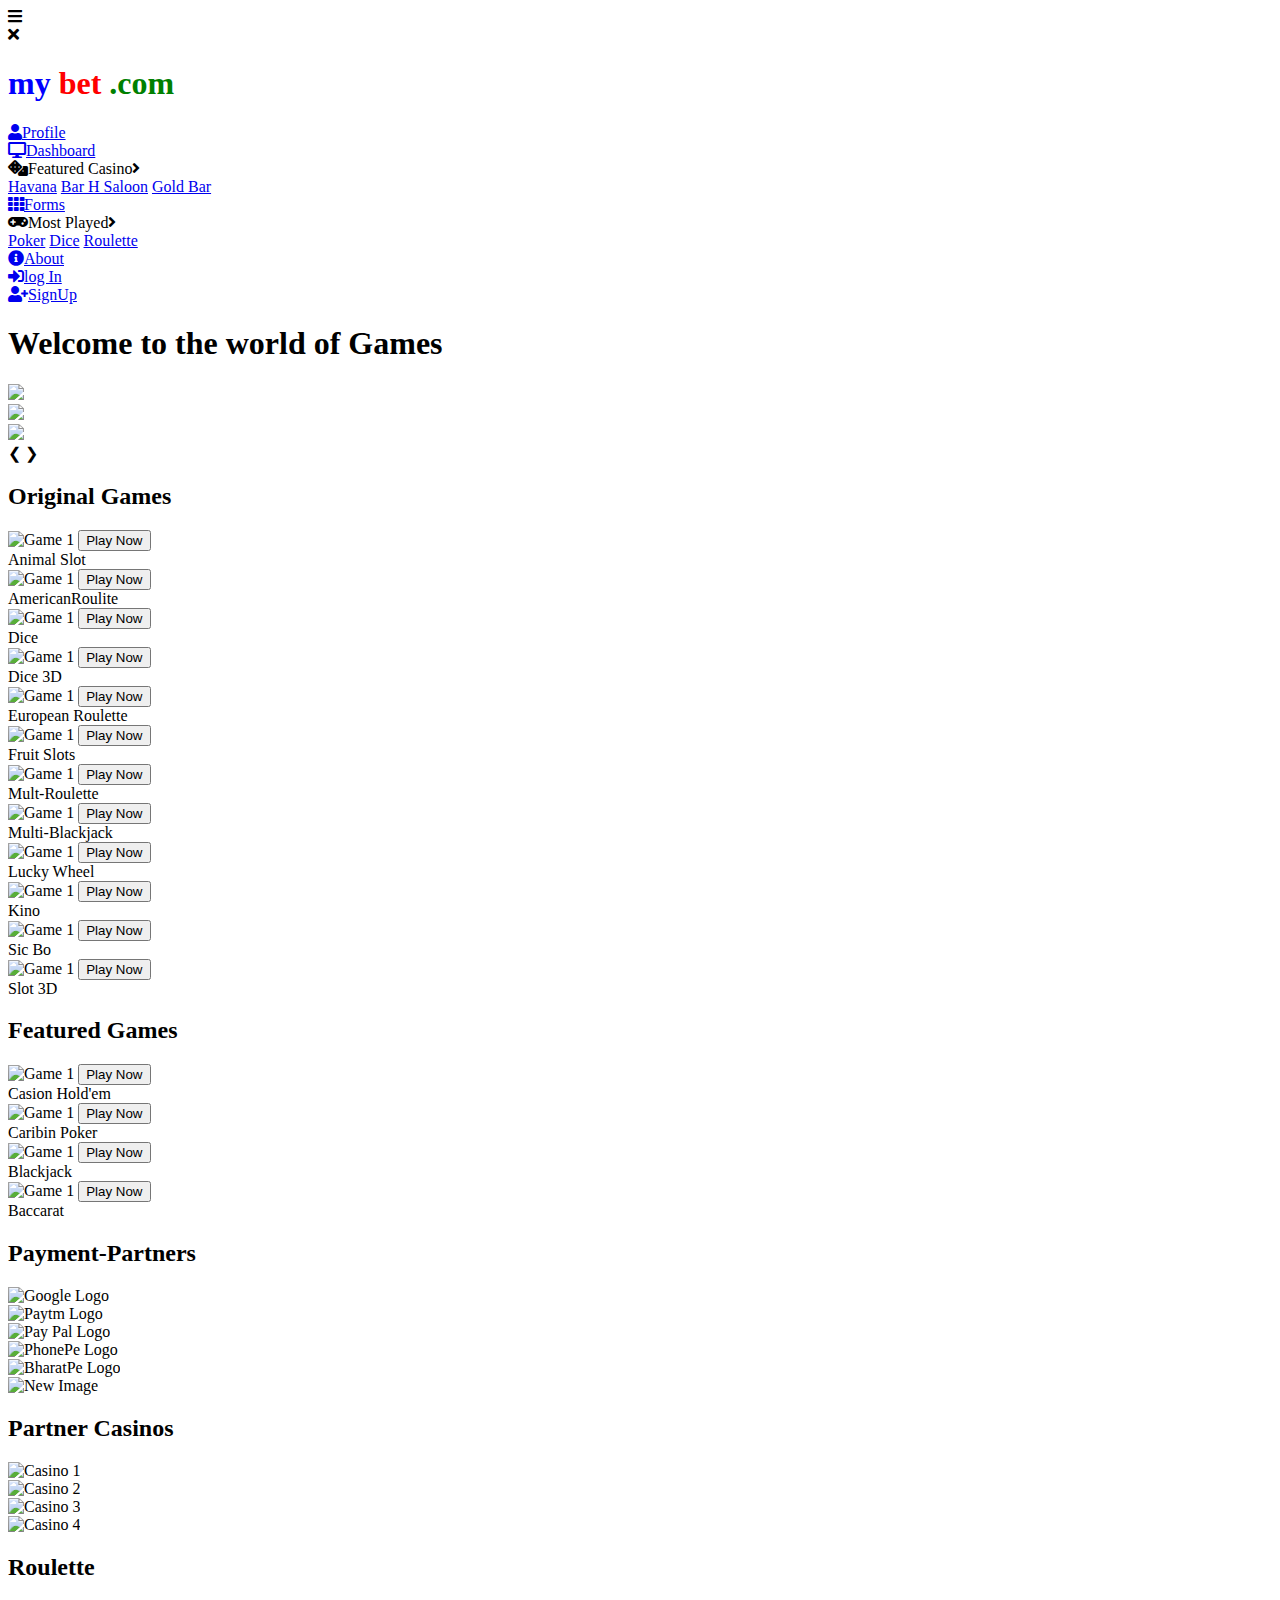
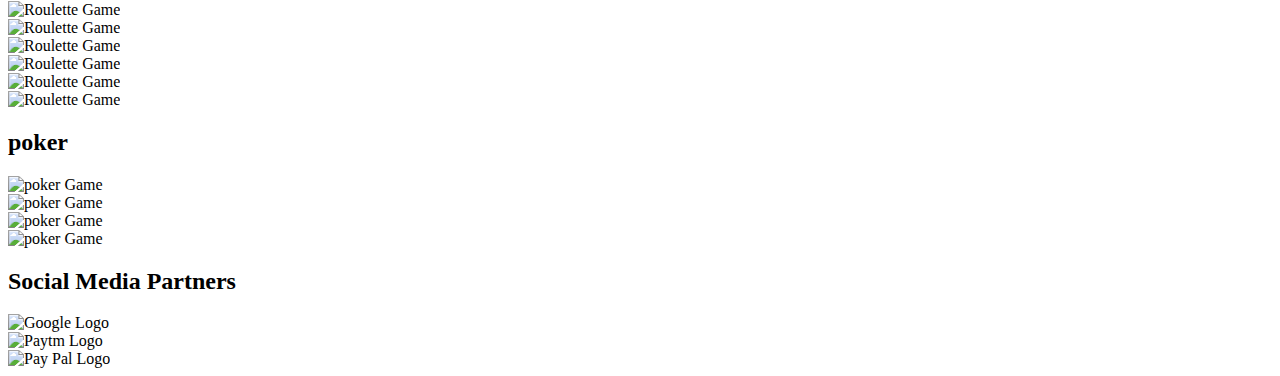
==== index.html @ e192326a "Add files via upload" ====
<!DOCTYPE html>
<html lang="en">
<head>
    <meta charset="UTF-8">
    <meta http-equiv="X-UA-Compatible" content="IE=edge">
    <meta name="viewport" content="width=device-width, initial-scale=1.0">
    <title>Betting Website</title>
    <link rel="stylesheet" href="home.css">
    <!-- Add button stylesheet -->
    <!-- Font Awesome CDN -->
    <link rel="stylesheet" href="https://cdnjs.cloudflare.com/ajax/libs/font-awesome/5.15.4/css/all.min.css">
</head>
<body>

    <!-- Betting Website content -->
    <!-- Add button here -->   

    <!-- Dropdown Sidebar content -->
    <div class="menu-btn">
        <i class="fas fa-bars"></i>
    </div>

    <div class="side-bar">
        <header>
            <div class="close-btn">
                <i class="fas fa-times"></i>
            </div>
            
            <h1>
                <span style="color: blue;">my</span>
                <span style="color: red;">bet</span>
                <span style="color: green;">.com</span>
            </h1>
            
        </header>

        <div class="menu">
            <div class="item">
                <a href="profile.html"><i class="fas fa-user"></i>Profile</a>
            </div>
            <div class="item">
                <a href="index.html"><i class="fas fa-desktop"></i>Dashboard</a>
            </div>
            <div class="item">
                <a class="sub-btn"><i class="fas fa-dice"></i>Featured Casino<i class="fas fa-angle-right dropdown"></i></a>
                <div class="sub-menu">
                    <a href="#" class="sub-item">Havana</a>
                    <a href="#" class="sub-item">Bar H Saloon</a>
                    <a href="#" class="sub-item">Gold Bar</a>
                </div>
            </div>
            <div class="item">
                <a href="#"><i class="fas fa-th"></i>Forms</a>
            </div>
            <div class="item">
                <a class="sub-btn"><i class="fas fa-gamepad"></i>Most Played<i class="fas fa-angle-right dropdown"></i></a>
                <div class="sub-menu">
                    <a href="#" class="sub-item">Poker</a>
                    <a href="#" class="sub-item">Dice</a>
                    <a href="#" class="sub-item">Roulette</a>
                </div>
            </div>
            <div class="item">
                <a href="#"><i class="fas fa-info-circle"></i>About</a>
            </div>
            <div class="item">
                <a href="login.html"><i class="fas fa-sign-in-alt"></i>log In</a>
            </div>
            <div class="item">
                <a href="signup.html"><i class="fas fa-user-plus"></i>SignUp</a>
            </div>
        </div>
    </div>

    <script src="https://code.jquery.com/jquery-3.6.0.min.js"></script>
    <script>
        $(document).ready(function(){
            // jQuery for toggle sub menus
            $('.sub-btn').click(function(){
                $(this).next('.sub-menu').slideToggle();
                $(this).find('.dropdown').toggleClass('rotate');
            });

            // jQuery for expand and collapse the sidebar
            $('.menu-btn').click(function(){
                $('.side-bar').addClass('active');
                $('.menu-btn').css("visibility", "hidden");
            });

            // Active cancel button
            $('.close-btn').click(function(){
                $('.side-bar').removeClass('active');
                $('.menu-btn').css("visibility", "visible");
            });
        });
    </script>
</body>
</html>
    
    </main> 
        <!-- Main content area -->
        <div class="content">
            <h1>Welcome to the world of Games</h1>
        </div>
        <div class="slideshow-container">
            <div class="mySlides">
                <img src="5.webp" style="width:100%">
            </div>

            <div class="mySlides">
                <img src="4.jpg" style="width:100%">
            </div>

            <div class="mySlides">
                <img src="3.jpg" style="width:100%">
            </div>
            <a class="prev" onclick="plusSlides(-1)">&#10094;</a>
            <a class="next" onclick="plusSlides(1)">&#10095;</a>
        </div>

        <!-- Original Games section -->
        <section class="original-games">
            <h2>Original Games</h2>
            <div class="game-boxes">
                <!-- Row 1 -->
                <div class="row">
                    <div class="box">
                        <img src="g5.png" alt="Game 1">
                        <button class="play-button">Play Now</button>
                        <div class="game-name">Animal Slot</div>
                    </div>
                    <div class="box">
                        <img src="g6.png" alt="Game 1">
                        <button class="play-button">Play Now</button>
                        <div class="game-name">AmericanRoulite</div>
                    </div>
                    <div class="box">
                        <img src="g7.png" alt="Game 1">
                        <button class="play-button">Play Now</button>
                        <div class="game-name">Dice</div>
                    </div>
                    <div class="box">
                        <img src="g8.png" alt="Game 1">
                        <button class="play-button">Play Now</button>
                        <div class="game-name">Dice 3D</div>
                    </div>
                    <div class="box">
                        <img src="g9.png" alt="Game 1">
                        <button class="play-button">Play Now</button>
                        <div class="game-name">European Roulette</div>
                    </div>
                    <div class="box">
                        <img src="g10.png" alt="Game 1">
                        <button class="play-button">Play Now</button>
                        <div class="game-name">Fruit Slots</div>
                    </div>
                    <div class="box">
                        <img src="g11.png" alt="Game 1">
                        <button class="play-button">Play Now</button>
                        <div class="game-name">Mult-Roulette</div>
                    </div>
                    <div class="box">
                        <img src="g12.png" alt="Game 1">
                        <button class="play-button">Play Now</button>
                        <div class="game-name">Multi-Blackjack</div>
                    </div>
                    <div class="box">
                        <img src="g13.png" alt="Game 1">
                        <button class="play-button">Play Now</button>
                        <div class="game-name">Lucky Wheel</div>
                    </div>
                    <div class="box">
                        <img src="g14.png" alt="Game 1">
                        <button class="play-button">Play Now</button>
                        <div class="game-name">Kino</div>
                    </div>
                    <div class="box">
                        <img src="g15.png" alt="Game 1">
                        <button class="play-button">Play Now</button>
                        <div class="game-name">Sic Bo</div>
                    </div>
                    <div class="box">
                        <img src="g16.png" alt="Game 1">
                        <button class="play-button">Play Now</button>
                        <div class="game-name">Slot 3D</div>
                    </div>
                                                                                
                </div>
                <!-- Row 2 -->
                <!-- Add more rows  -->
            </div>
        <!-- Featured Games section -->
        <section class="featured-games">
            <h2>Featured Games</h2>
            <div class="game-boxes">
                <!-- Row 1 -->
                <div class="box">
                    <img src="g1.png" alt="Game 1">
                    <button class="play-button">Play Now</button>
                    <div class="game-name">Casion Hold'em</div>
                </div>
                <div class="box">
                    <img src="g2.png" alt="Game 1">
                    <button class="play-button">Play Now</button>
                    <div class="game-name">Caribin Poker</div>
                </div>
                <div class="box">
                    <img src="g3.png" alt="Game 1">
                    <button class="play-button">Play Now</button>
                    <div class="game-name">Blackjack</div>
                </div>
                <div class="box">
                    <img src="g4.png" alt="Game 1">
                    <button class="play-button">Play Now</button>
                    <div class="game-name">Baccarat</div>
                </div>
                
                <!-- Row 2 -->
                <!-- Add more game boxes here -->
            </div>
            <section class="our-partners">
                <!-- Featured Games heading -->
                <h2>Payment-Partners</h2>
                
                <!-- Game boxes container -->
                <div class="game-boxes">
                    <!-- Partner boxes for Paytm, PhonePe, and BharatPe logos -->
                    <div class="partner-box">
                        <img src="social.png" alt="Google Logo">
                    </div>
                    <div class="partner-box">
                        <img src="paytm.png" alt="Paytm Logo">
                    </div>
                    <div class="partner-box">
                        <img src="paypal.png" alt="Pay Pal Logo">
                    </div>
                    <div class="partner-box">
                        <img src="visa.png" alt="PhonePe Logo">
                    </div>
                    <div class="partner-box">
                        <img src="apple-pay.png" alt="BharatPe Logo">
                    </div>
                </div>
    
                <!-- New image -->
                <div class="full-image">
                    <img src="a5.png" alt="New Image">
                </div>
            </section>
            <div>
                <section class="partner-casinos">
                    <h2>Partner Casinos</h2>
                    <div class="casino-boxes">
                        <div class="casino-box">
                            <img src="cc1.jpeg" alt="Casino 1">
                        </div>
                        <div class="casino-box">
                            <img src="cc2.jpeg" alt="Casino 2">
                        </div>
                        <div class="casino-box">
                            <img src="cc3.jpeg" alt="Casino 3">
                        </div>
                        <div class="casino-box">
                            <img src="cc4.jpeg" alt="Casino 4">
                    </div>
            </section>
            <div>
                <section class="roulette-section">
                            <h2>Roulette</h2>
                            <div class="roulette-boxes">
                                <div class="casino-box">
                                    <img src="ru1.png" alt="Roulette Game">
                                </div>
                                <div class="casino-box">
                                    <img src="ru2.png" alt="Roulette Game">
                                </div>
                                <div class="casino-box">
                                    <img src="ru3.png" alt="Roulette Game">
                                </div>
                                <div class="casino-box">
                                    <img src="ru4.png" alt="Roulette Game">
                                </div>
                                <div class="casino-box">
                                    <img src="ru5.png" alt="Roulette Game">
                                </div>
                                <div class="casino-box">
                                    <img src="ru6.png" alt="Roulette Game">
                                </div>
                                <!-- Add more roulette game boxes here -->
                            </div>
                        </section>
                    </section>
                    <div>
                        <section class="poker-section">
                                    <h2>poker</h2>
                                    <div class="poker-boxes">
                                        <div class="casino-box">
                                            <img src="pk1.png" alt="poker Game">
                                        </div>
                                        <div class="casino-box">
                                            <img src="pk2.png" alt="poker Game">
                                        </div>
                                        <div class="casino-box">
                                            <img src="pk3.png" alt="poker Game">
                                        </div>
                                        <div class="casino-box">
                                            <img src="pk4.png" alt="poker Game">
                                        </div>
                                        
                                        <!-- Add more poker game boxes here -->
                                    </div>
                                </section>
                                <div>
                                    <section class="our-partners">
                                        <!-- Featured Games heading -->
                                        <h2>Social Media Partners</h2>
                                        
                                        <!-- Game boxes container -->
                                        <div class="game-boxes">
                                            <!-- Partner boxes for Paytm, PhonePe, and BharatPe logos -->
                                            <div class="partner-box">
                                                <img src="instagram.png" alt="Google Logo">
                                            </div>
                                            <div class="partner-box">
                                                <img src="facebook.png" alt="Paytm Logo">
                                            </div>
                                            <div class="partner-box">
                                                <img src="twitter.png" alt="Pay Pal Logo">
                                            
                                        </div>
                                </section>
                        
                        

                        
    </main>

    <script src="home.js"></script> 
</body>
</html>
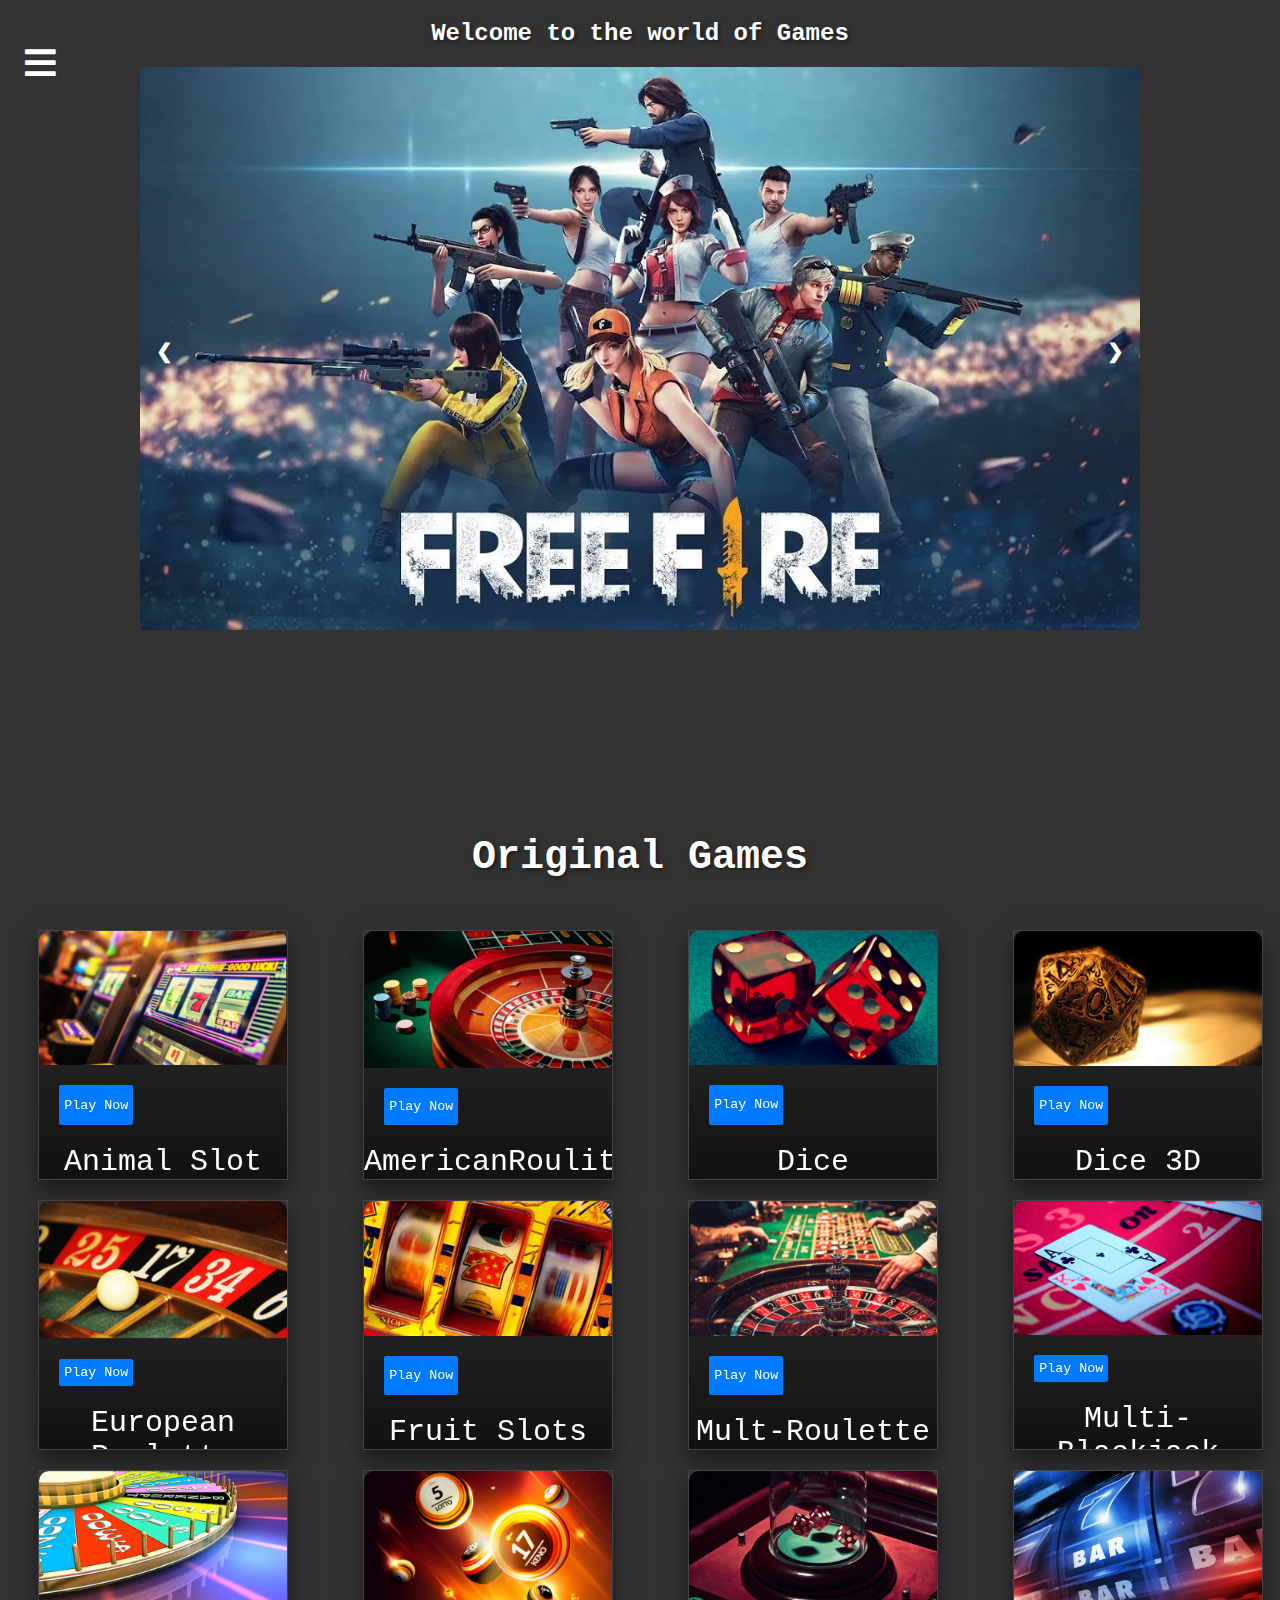
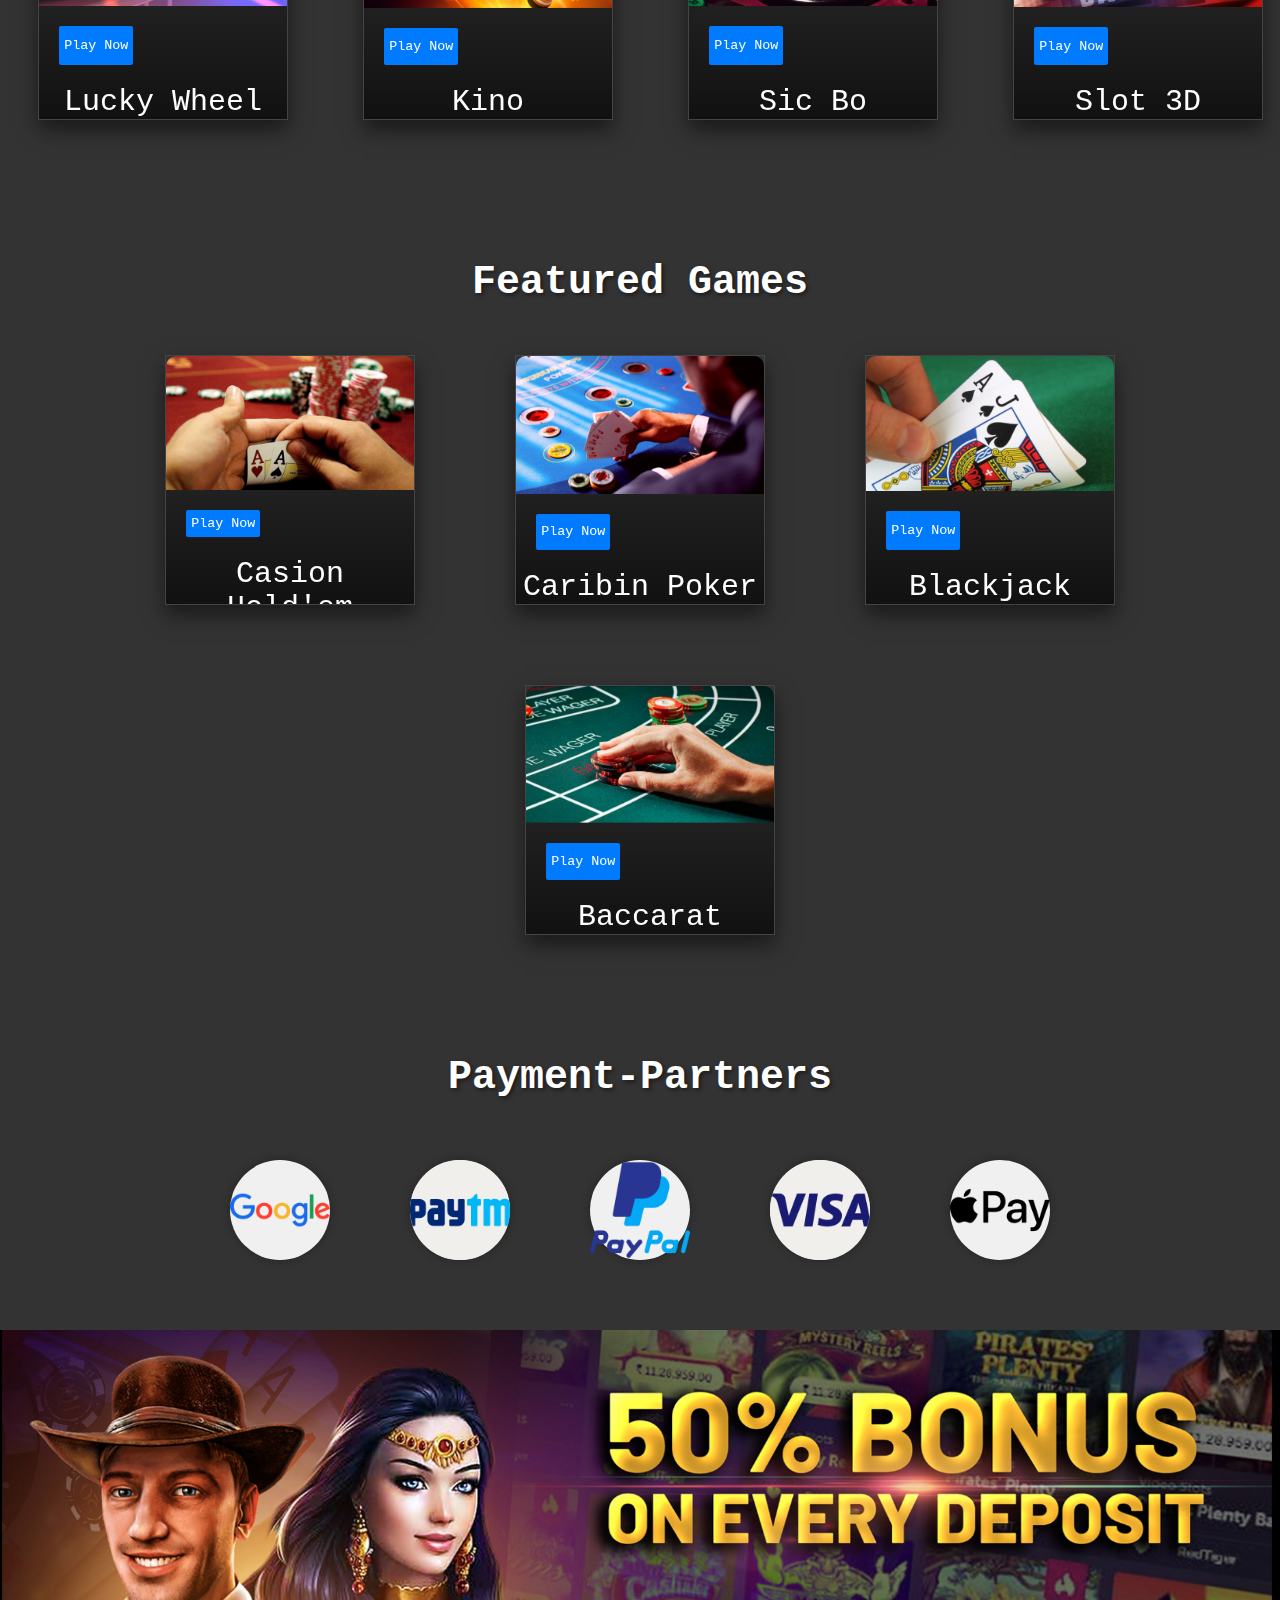
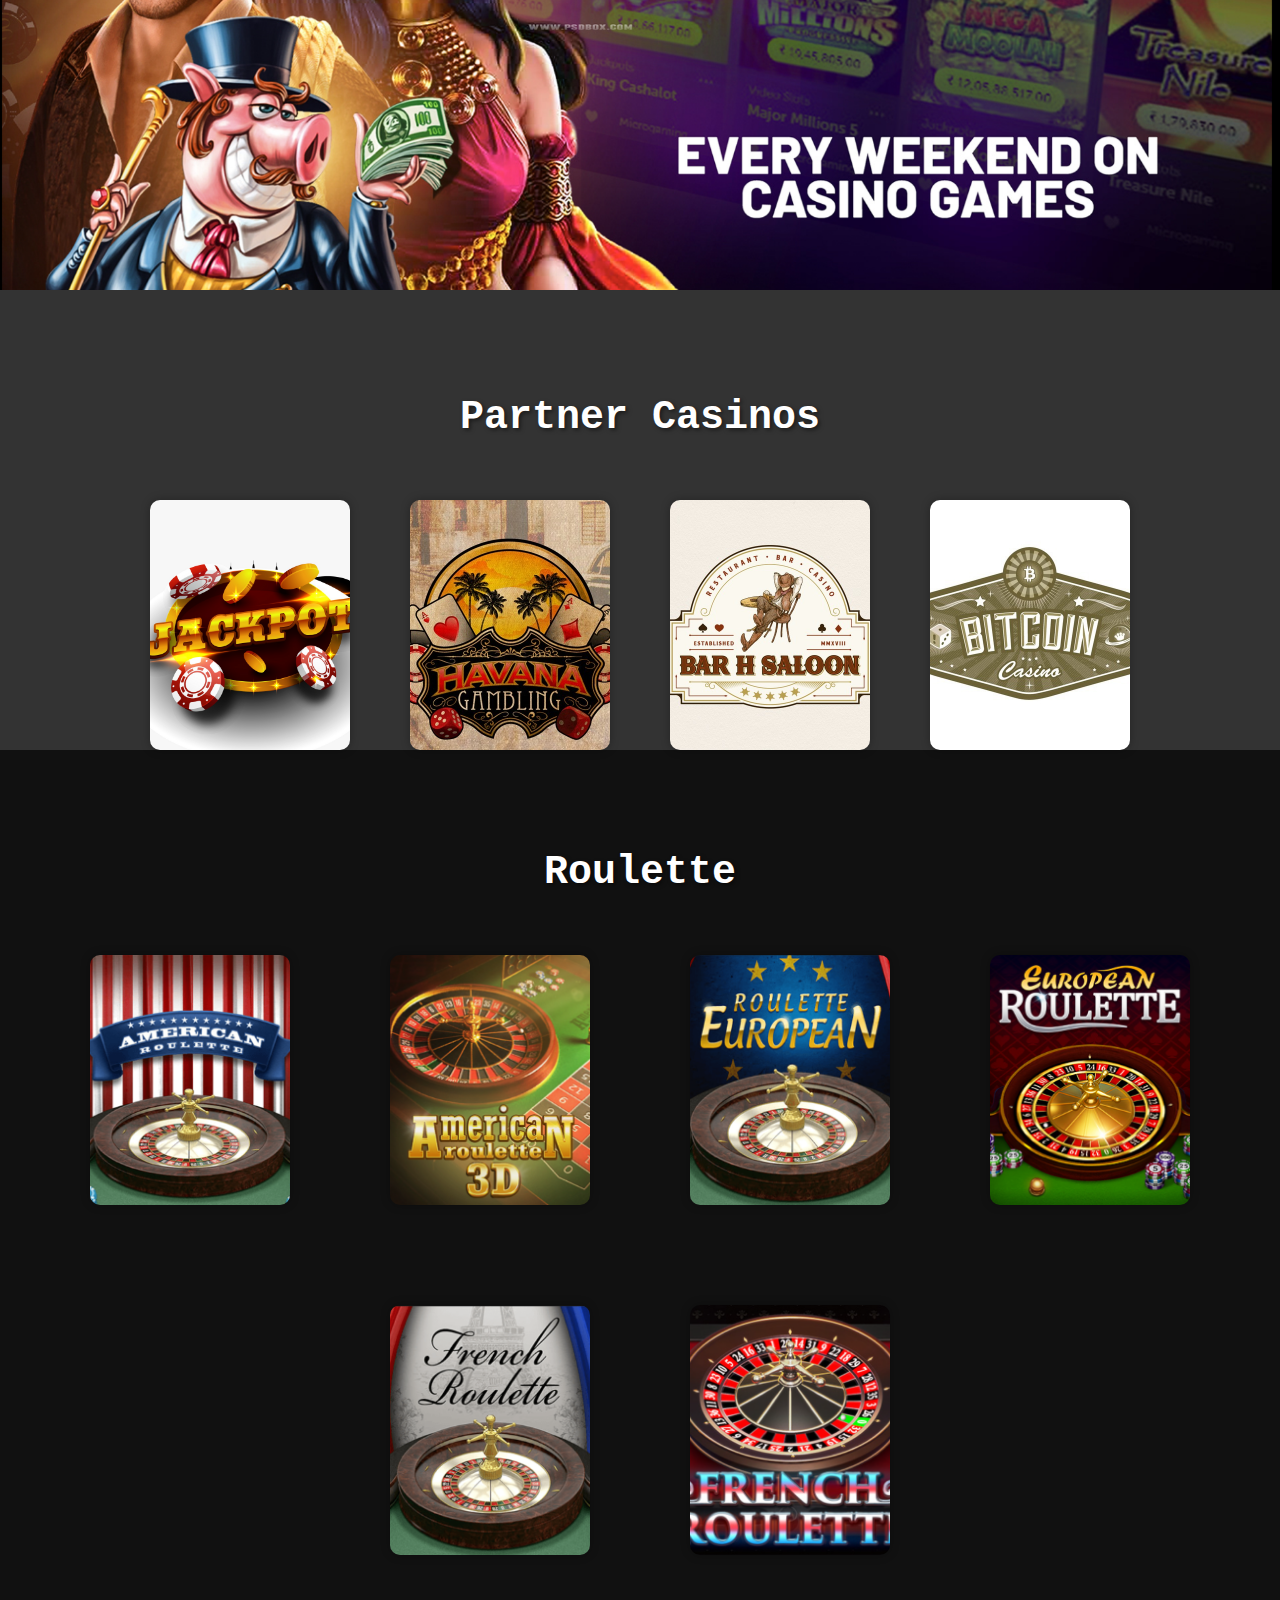
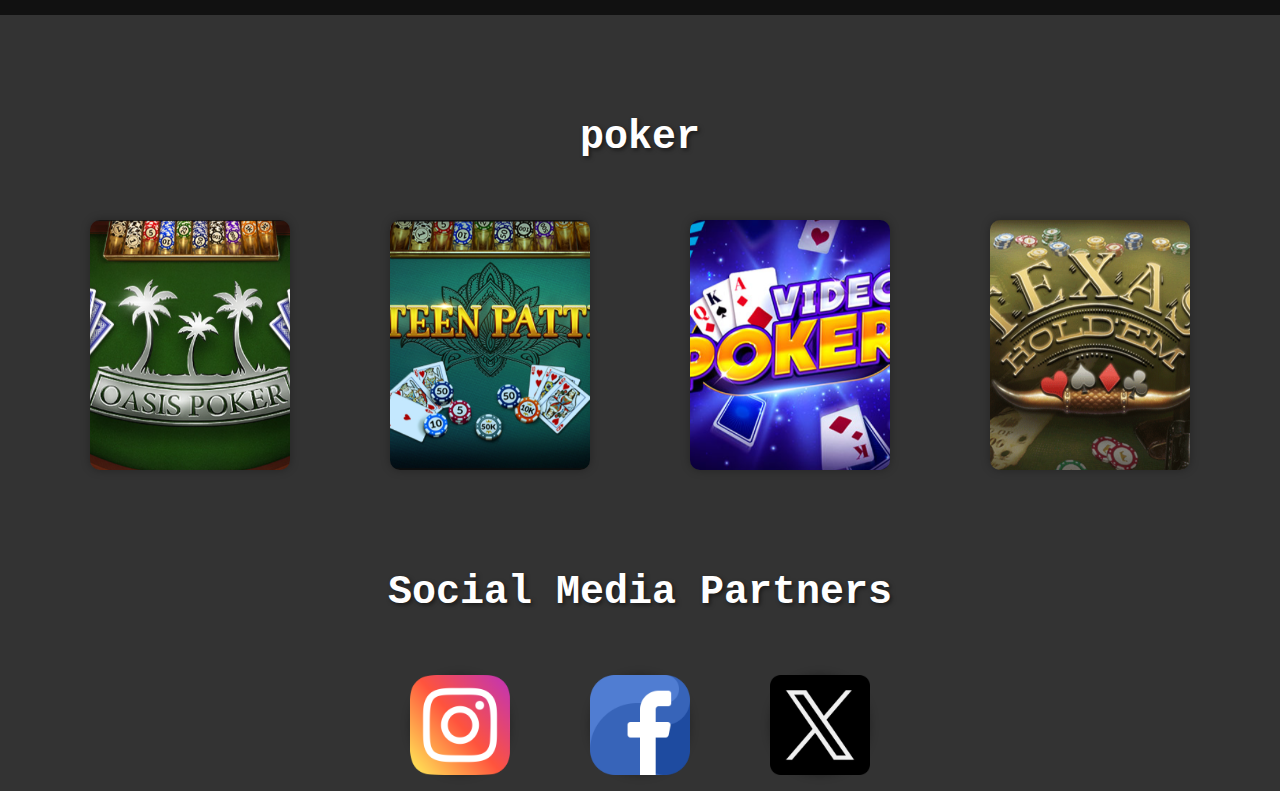
==== commit e86373ca: "Update index.html" ====
--- a/index.html
+++ b/index.html
@@ -10,6 +10,8 @@
     <!-- Font Awesome CDN -->
     <link rel="stylesheet" href="https://cdnjs.cloudflare.com/ajax/libs/font-awesome/5.15.4/css/all.min.css">
 </head>
+    <script async src="https://pagead2.googlesyndication.com/pagead/js/adsbygoogle.js?client=ca-pub-8626361943655619"
+     crossorigin="anonymous"></script>
 <body>
 
     <!-- Betting Website content -->
--- a/home.css
+++ b/home.css
@@ -0,0 +1,567 @@
+body, p, ul, li {
+  margin: 0;
+  padding: 0;
+  font-family: "Ubuntu Sans Mono", monospace;
+}
+
+.content h1, h2 {
+  color: #fff;
+  font-size: 40px;
+  margin-top: 20px;
+  text-align: center;
+  text-shadow: 2px 2px 4px rgba(0, 0, 0, 0.5);
+}
+
+body {
+  background: linear-gradient(to bottom right, #111 50%, #000 100%);
+}
+
+header {
+  background-color: #333;
+  color: #fff;
+  padding: 20px;
+  display: flex;
+  justify-content: space-between;
+  align-items: center;
+  border-top: 10px solid #1a1c1b;
+  border-bottom: 2px solid #fff;
+}
+
+
+.user-options {
+  display: flex;
+  padding: 10px;
+}
+
+
+.user-options a {
+  color: #fff;
+  text-decoration: none;
+  margin-left: 10px;
+}
+
+main {
+  padding: 20px;
+}
+
+.content {
+  max-width: 800px;
+  margin: 0 auto;
+}
+
+.content h1 {
+  font-size: 24px;
+  margin-bottom: 10px;
+}
+
+.content p {
+  font-size: 16px;
+  line-height: 1.6;
+}
+
+.slideshow-container {
+  max-width: 1000px;
+  max-height: 900px;
+  margin: 20px auto;
+  position: relative;
+  overflow: hidden;
+}
+
+.mySlides {
+  display: none;
+  width: 100%;
+}
+
+.slide {
+  animation-name: slide;
+  animation-duration: 3s;
+}
+
+@keyframes slide {
+  0% {left: -100%;}
+  100% {left: 0;}
+}
+
+.prev, .next {
+  position: absolute;
+  top: 50%;
+  transform: translateY(-50%);
+  width: auto;
+  padding: 16px;
+  color: white;
+  font-weight: bold;
+  font-size: 20px;
+  cursor: pointer;
+}
+
+.prev {
+  left: 0;
+}
+
+.next {
+  right: 0;
+}
+
+.game-boxes {
+  display: flex;
+  flex-wrap: wrap;
+}
+
+.row {
+  display: flex;
+  flex-wrap: wrap;
+  justify-content: space-around;
+  margin-bottom: 20px;
+}
+
+.box {
+  width: calc(15% - 15px);
+  margin-bottom: 40px;
+  text-align: center;
+  border-radius: 0px;
+  overflow: hidden;
+  box-shadow: 0 10px 20px rgba(0, 0, 0, 0.5);
+  border: 1px solid #444;
+  display: flex;
+  flex-direction: column;
+  justify-content: space-between;
+  height: 250px;
+  background: linear-gradient(to bottom, #333, #111);
+  transform: perspective(1000px) rotateY(0deg);
+  transition: transform 0.5s;
+}
+
+.box:hover {
+  transform: perspective(1000px) rotateY(5deg);
+}
+
+.box .content {
+  position: absolute;
+  bottom: 0;
+  left: 0;
+  width: 20%;
+  height: 50%;
+  background-color: rgba(0, 0, 0, 0.7);
+  display: flex;
+  flex-direction: column;
+  justify-content: flex-start;
+}
+
+.box img {
+  max-width: 100%;
+  max-height: calc(100% - 42px);
+  object-fit: cover;
+  border-top-left-radius: 10px;
+  border-top-right-radius: 10px;
+  margin-bottom: 10px;
+}
+
+
+
+.play-button {
+  padding: 6px 0;
+  width: 30%;
+  background-color: #007bff;
+  color: #fff;
+  border: none;
+  border-radius: 2px;
+  cursor: pointer;
+  transition: background-color 0.3s;
+  height: 42px;
+  margin-left: 20px;
+  margin-top: 10px;
+}
+
+.play-button:hover {
+  background-color: #0056b3;
+}
+
+
+.box .game-name {
+  color: #fff;
+  font-size: 30px;
+  margin-top: 20px;
+}
+
+
+/* Featured Games section */
+.featured-games {
+  margin-top: 100px;
+  text-align: center;
+}
+
+.featured-games .game-boxes {
+  display: flex;
+  flex-wrap: wrap;
+  justify-content: center;
+}
+
+.featured-games .box {
+  width: 200px;
+  margin: 0 20px 20px 20px;
+}
+
+.featured-games .box:nth-child(4n) {
+  margin-right: 10;
+}
+
+
+/* Original Games section */
+.original-games {
+  margin-top: 200px;
+  text-align: center;
+}
+
+.original-games h2 {
+  margin-bottom: 50px;
+  margin-top: 100px;
+}
+
+.original-games .game-boxes {
+  display: flex;
+  flex-wrap: wrap;
+  justify-content: center;
+
+}
+
+.original-games .box {
+  width: 250px;
+  margin: 0 20px 20px 20px;
+}
+
+.original-games .box:nth-child(4n) {
+  margin-right: 0px;
+}
+
+/* CSS for partner box */
+.partner-box {
+  width: 100px;
+  height: 100px;
+  margin: 10px;
+  border-radius: 50%;
+  background-color: #f0f0f0;
+  display: flex;
+  justify-content: center;
+  align-items: center;
+  box-shadow: 0 0 10px rgba(0, 0, 0, 0.3);
+  transition: transform 0.3s ease;
+}
+
+.partner-box img {
+  max-width: 100%;
+  max-height: 100%;
+  object-fit: contain;
+}
+
+.game-boxes {
+  display: flex;
+  justify-content: center;
+  flex-wrap: wrap;
+  gap: 60px;
+}
+
+.our-partners h2 {
+  margin-bottom: 50px;
+  margin-top: 100px;
+}
+
+
+/* Hover effect */
+.partner-box:hover {
+  transform: scale(1.05);
+}
+
+
+.full-image {
+  margin-top: 60px;
+  text-align: center;
+}
+
+.full-image img {
+  max-width: 100%;
+  height: auto;
+}
+
+/* Reset CSS */
+body, h1, h2, p, ul, li {
+  margin: 0;
+  padding: 0;
+}
+
+/* Partner Casinos section */
+.partner-casinos {
+  text-align: center;
+  margin-top: 50px;
+}
+
+.partner-casinos h2 {
+  color: #fff;
+  font-size: 40px;
+  margin-bottom: 60px;
+}
+
+.casino-boxes {
+  display: flex;
+  justify-content: center;
+  flex-wrap: wrap;
+  gap: 60px;
+}
+
+.casino-box {
+  width: 200px;
+  height: 250px;
+  overflow: hidden;
+  border-radius: 10px;
+  box-shadow: 0 0 10px rgba(0, 0, 0, 0.3);
+}
+
+.casino-box img {
+  width: 100%;
+  height: 100%;
+  object-fit: cover;
+  transition: transform 0.3s ease;
+}
+
+.casino-box:hover img {
+  transform: scale(1.1);
+}
+
+
+/* roullete */
+.roulette-section {
+  padding: 60px;
+  background-color: #111111;
+}
+
+.roulette-section h2 {
+  color: #fff;
+  font-size: 40px;
+  margin-bottom: 60px;
+  margin-top: 40px;
+}
+
+.roulette-boxes {
+  display: flex;
+  justify-content: center;
+  flex-wrap: wrap;
+  gap: 100px;
+}
+
+.roulette-box {
+  width: 200px;
+  height: 250px;
+  overflow: hidden;
+  border-radius: 10px;
+  box-shadow: 0 0 10px rgba(0, 0, 0, 0.3);
+}
+
+.roulette-box img {
+  width: 100%;
+  height: 100%;
+  object-fit: cover;
+  transition: transform 0.3s ease;
+}
+
+.roulette-box:hover img {
+  transform: scale(1.1);
+}
+
+/* poker */
+.poker-section {
+  text-align: center;
+  margin-top: 50px;
+}
+
+.poker-section h2 {
+  color: #fff;
+  font-size: 40px;
+  margin-bottom: 60px;
+  
+}
+
+.poker-boxes {
+  display: flex;
+  justify-content: center;
+  flex-wrap: wrap;
+  gap: 100px;
+}
+
+.poker-box {
+  width: 200px;
+  height: 250px;
+  overflow: hidden;
+  border-radius: 10px;
+  box-shadow: 0 0 10px rgba(0, 0, 0, 0.3);
+}
+
+.poker-box img {
+  width: 100%;
+  height: 100%;
+  object-fit: cover;
+  transition: transform 0.3s ease;
+}
+
+.poker-box:hover img {
+  transform: scale(1.1);
+}
+
+/* css for side pannel */
+* {
+  margin: 0;
+  padding: 0;
+  box-sizing: border-box;
+  
+  font-family: "Ubuntu Sans Mono", monospace;
+}
+
+body {
+  min-height: 100vh;
+  background: #333; /* Dark background */
+  color: #fff; /* White font color */
+  font-family: "Poppins", sans-serif;
+  background-size: cover;
+  background-position: center;
+}
+
+.menu-btn {
+  position: absolute;
+  color: #fff;
+  font-size: 35px;
+  margin: 25px;
+  cursor: pointer;
+  transition: all 0.3s ease;
+  z-index: 1000;
+}
+
+.menu-btn:hover {
+  transform: scale(1.1);
+}
+
+.side-bar {
+  background: #1b1a1b;
+  backdrop-filter: blur(15px);
+  width: 250px;
+  height: 100vh;
+  position: fixed;
+  top: 0;
+  left: -250px;
+  overflow-y: auto;
+  transition: 0.6s ease;
+}
+
+.side-bar.active {
+  left: 0;
+}
+
+.side-bar header {
+  background: #33363a;
+  display: flex;
+  align-items: center;
+  padding: 10px 20px;
+}
+
+.side-bar img {
+  width: 100px;
+  margin: 15px;
+  border-radius: 50%;
+  border: 3px solid #b4b8b9;
+}
+
+.side-bar h1 {
+  font-family: 'Arial', sans-serif;
+  font-size: 48px;
+  font-weight: bold;
+  text-transform: uppercase;
+  letter-spacing: 5px;
+  margin: 0;
+  padding: 20px;
+  background-color: #333;
+  color: #fff;
+  border-radius: 10px;
+  position: relative;
+  display: inline-block;
+}
+
+.blue {
+  color: #3498db;
+}
+
+.red {
+  color: #e74c3c;
+}
+
+.green {
+  color: #27ae60;
+}
+
+.blue::after,
+.red::after,
+.green::after {
+  content: attr(data-text);
+  position: absolute;
+  top: 0;
+  left: 0;
+  z-index: -1;
+  color: #fff;
+  transform: translate(5px, 5px);
+  text-shadow: none;
+  font-style: italic;
+}
+
+
+.side-bar .close-btn {
+  cursor: pointer;
+}
+
+.side-bar .close-btn i {
+  color: #fff;
+  font-size: 24px;
+}
+
+.menu {
+  width: 100%;
+  margin-top: 30px;
+}
+
+.menu .item {
+  position: relative;
+  cursor: pointer;
+}
+
+.menu .item a {
+  color: #fff;
+  font-size: 16px;
+  text-decoration: none;
+  display: block;
+  padding: 10px 30px;
+  line-height: 60px;
+  transition: all 0.3s ease;
+}
+
+.menu .item a:hover {
+  background: #262627;
+}
+
+.menu .item i {
+  margin-right: 15px;
+}
+
+.menu .sub-menu {
+  background: #262627;
+  display: none;
+}
+
+.menu .sub-menu a {
+  padding-left: 80px;
+}
+
+.dropdown {
+  position: absolute;
+  right: 10px;
+  transition: 0.3s ease;
+}
+
+.rotate {
+  transform: rotate(90deg);
+}
+
